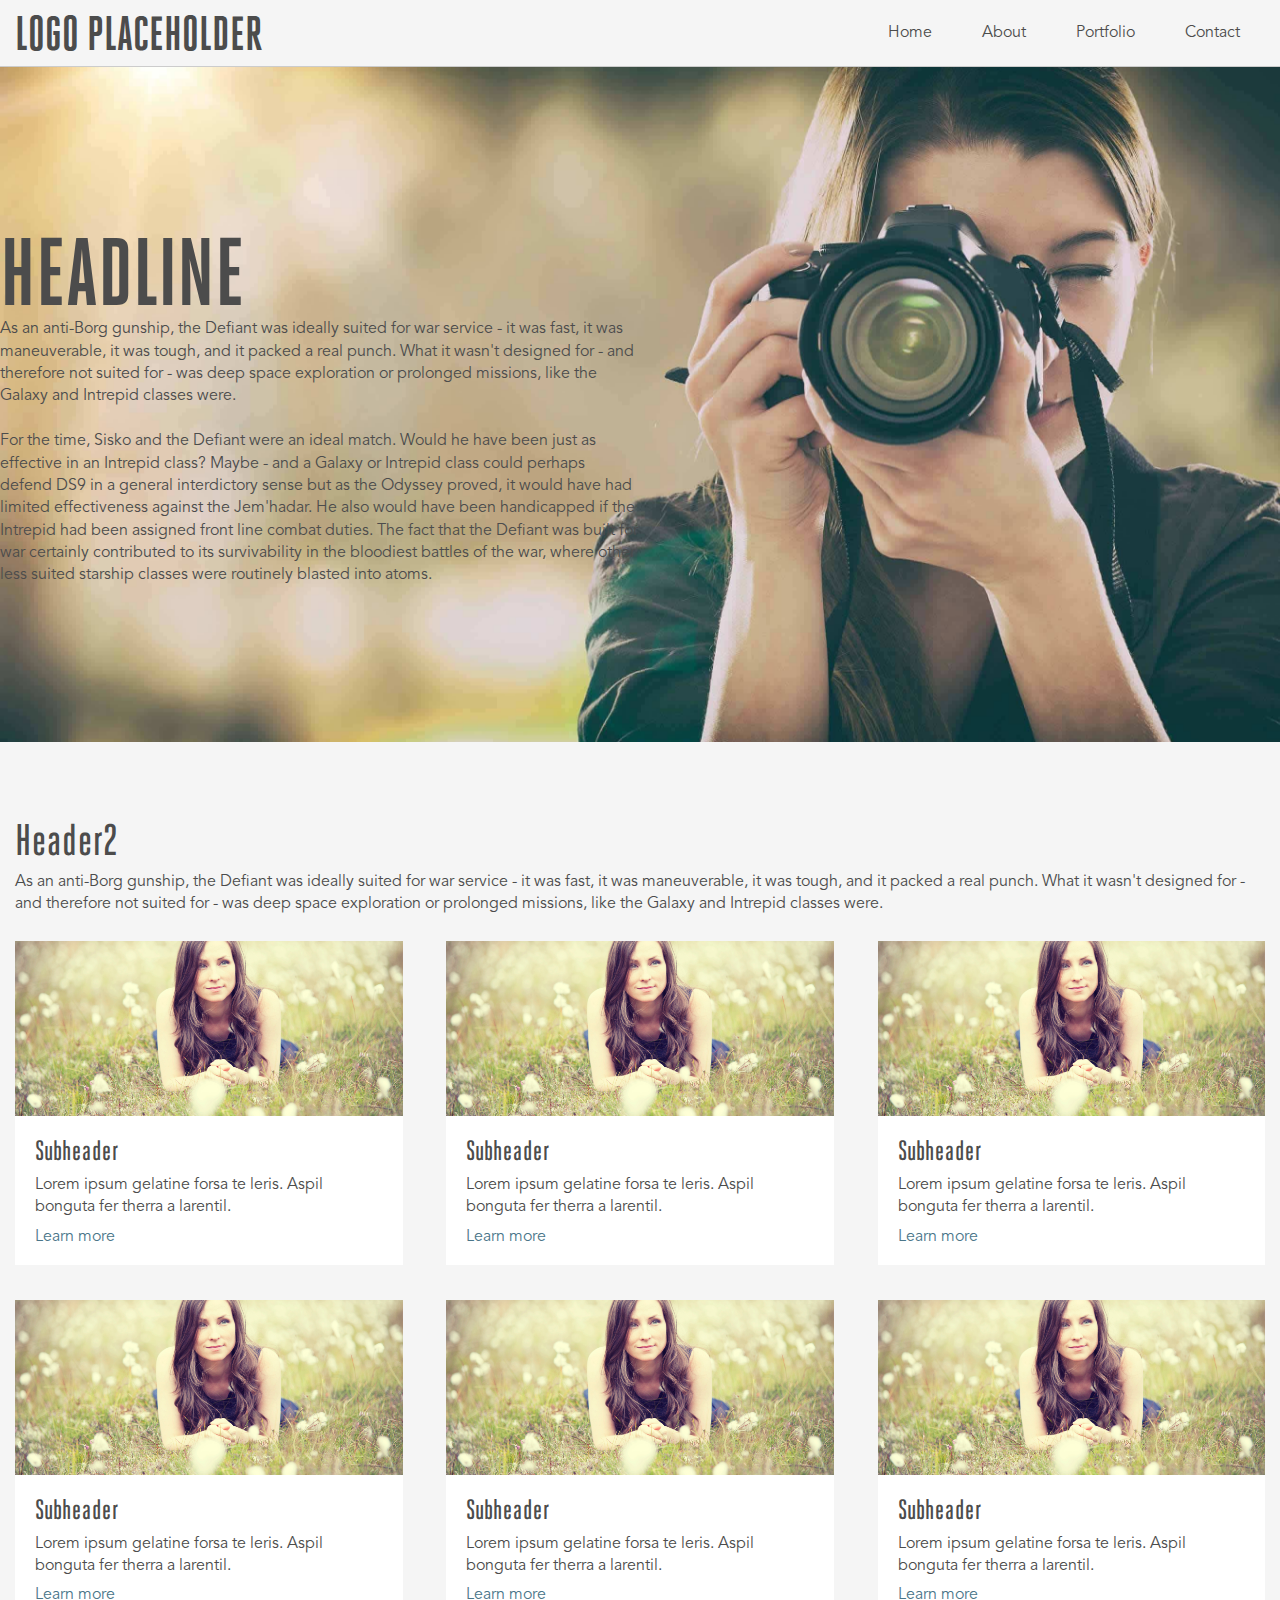
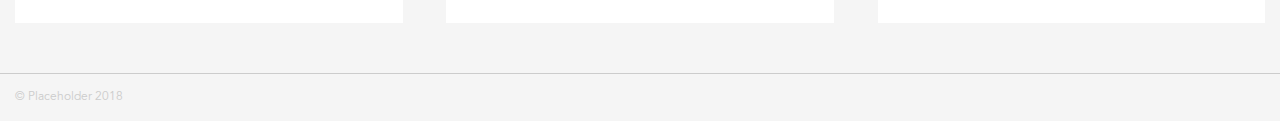
==== about.html @ bb652881 "Framework upload" ====
<!doctype html>
<html>
<head>
<meta charset="UTF-8">
<title>Untitled Document</title>
	<link href="resources/css/reset.css" type="text/css" rel="stylesheet">
	<link href="resources/css/style.css" type="text/css" rel="stylesheet">
	<meta name="viewport" content="width=device-width, initial-scale=1.0">
</head>
<body>
	<!--Header & Menu container-->
	<header>
		<div class="container header">
			<h1 class="logo">Logo Placeholder</h1>
			<nav class="menu" role="navigation">
				<ul>
					<li><a href="index.html">Home</a></li>
					<li><a href="about.html">About</a></li>
					<li class="hassub"><a href="portfolio.html">Portfolio</a>
						<ul class="sub">
							<li><a href="print.html">Design</a></li>
							<li><a href="digital.html">Digital</a></li>
							<li><a href="photography.html">Photography</a></li>
						</ul>
					</li>
					<li><a href="contact.html">Contact</a></li>
				</ul>
			</nav>
		</div>
	</header>
	<!--Main Section-->
	<div class="hero about" style="background-image: url('resources/images/photographer.jpg');">
		<div class="container">
			<h1>Headline</h1>
			<p>As an anti-Borg gunship, the Defiant was ideally suited for war service - it was fast, it was maneuverable, it was tough, and it packed a real punch. What it wasn't designed for - and therefore not suited for - was deep space exploration or prolonged missions, like the Galaxy and Intrepid classes were.<br><br>
			For the time, Sisko and the Defiant were an ideal match. Would he have been just as effective in an Intrepid class? Maybe - and a Galaxy or Intrepid class could perhaps defend DS9 in a general interdictory sense but as the Odyssey proved, it would have had limited effectiveness against the Jem'hadar. He also would have been handicapped if the Intrepid had been assigned front line combat duties. The fact that the Defiant was built for war certainly contributed to its survivability in the bloodiest battles of the war, where other less suited starship classes were routinely blasted into atoms.</p>
		</div>
	</div>
	<!--Home Content-->
	<div class="main about">
		<div class="container">
			<div class="longcopy">
				<h2>Header2</h2>
				<p>As an anti-Borg gunship, the Defiant was ideally suited for war service - it was fast, it was maneuverable, it was tough, and it packed a real punch. What it wasn't designed for - and therefore not suited for - was deep space exploration or prolonged missions, like the Galaxy and Intrepid classes were.</p>
			</div>
			<div class="card">
				<div class="splash">
					<img alt="" src="resources/images/fowlis.jpg">
				</div>
				<div class="teaser">
					<h3>Subheader</h3>
					<p>Lorem ipsum gelatine forsa te leris. Aspil bonguta fer therra a larentil.</p>
					<a href="#" class="link">Learn more</a>
				</div>
			</div>
			<div class="card">
				<div class="splash">
					<img alt="" src="resources/images/fowlis.jpg">
				</div>
				<div class="teaser">
					<h3>Subheader</h3>
					<p>Lorem ipsum gelatine forsa te leris. Aspil bonguta fer therra a larentil.</p>
					<a href="#" class="link">Learn more</a>
				</div>
			</div>
			<div class="card">
				<div class="splash">
					<img alt="" src="resources/images/fowlis.jpg">
				</div>
				<div class="teaser">
					<h3>Subheader</h3>
					<p>Lorem ipsum gelatine forsa te leris. Aspil bonguta fer therra a larentil.</p>
					<a href="#" class="link">Learn more</a>
				</div>
			</div>
			<div class="card">
				<div class="splash">
					<img alt="" src="resources/images/fowlis.jpg">
				</div>
				<div class="teaser">
					<h3>Subheader</h3>
					<p>Lorem ipsum gelatine forsa te leris. Aspil bonguta fer therra a larentil.</p>
					<a href="#" class="link">Learn more</a>
				</div>
			</div>
			<div class="card">
				<div class="splash">
					<img alt="" src="resources/images/fowlis.jpg">
				</div>
				<div class="teaser">
					<h3>Subheader</h3>
					<p>Lorem ipsum gelatine forsa te leris. Aspil bonguta fer therra a larentil.</p>
					<a href="#" class="link">Learn more</a>
				</div>
			</div>
			<div class="card">
				<div class="splash">
					<img alt="" src="resources/images/fowlis.jpg">
				</div>
				<div class="teaser">
					<h3>Subheader</h3>
					<p>Lorem ipsum gelatine forsa te leris. Aspil bonguta fer therra a larentil.</p>
					<a href="#" class="link">Learn more</a>
				</div>
			</div>
		</div>
	</div>
	<!--Footer Content-->
	<footer>
		<div class="container">
			<p class="copyright">© Placeholder 2018</p>
		</div>
	</footer>
</body>
</html>
---- resources/css/style.css ----
html,
body {
	font-size: 16px;
	background-color: #f5f5f5;
	color: #4c4c4c;
	font-family: 'Avenir-Book', Helvetica, Arial, sans-serif;
}

/*Custom Fonts*/

@font-face {
	font-family: Avenir-Light;
	src: url("../fonts/AvenirLTStd-Light.otf");
}

@font-face {
	font-family: Avenir-Book;
	src: url("../fonts/AvenirLTStd-Book.otf");
}

@font-face {
	font-family: Gotham-Thin;
	src: url("../fonts/Gotham-Thin.otf");
}

@font-face {
	font-family: Gotham-Book;
	src: url("../fonts/Gotham-Book.otf");
}

@font-face {
	font-family: Gotham-Medium;
	src: url("../fonts/Gotham-Medium.otf");
}

@font-face {
	font-family: HeroicCondensed-Bold;
	src: url("../fonts/HeroicCondensed-Bold.otf");
}

@font-face {
	font-family: HeroicCondensed-Medium;
	src: url("../fonts/HeroicCondensed-Medium.otf");
}

/*Font Styles*/

a {
	color: #4b768a;
	text-decoration: none;
}

a:hover {
	text-decoration: underline;
}

header a,
header a:hover {
	text-decoration: none;
}

h1 {
	font-family: 'HeroicCondensed-Bold', 'Gotham-Medium', Helvetica, Arial, sans-serif;
	text-transform: uppercase;
	font-size: 3rem;
}

h2,
h3 {
	font-family: 'HeroicCondensed-Medium', 'Gotham-Medium', Helvetica, Arial, sans-serif;
	font-size: 2.75rem;
}

h3 {
	font-size: 1.75rem;
}

p {
	line-height: 1.4;
}


/*Flex parents*/

.container,
header,
.header,
.menu,
.menu ul,
.sub,
.sub li,
.hero,
.splash,
.main,
footer {
	display: flex;
}

/*Container Styles*/
.container {
	max-width: 1400px;
	width: 100%;
	padding: 0px 15px;
}

/*Header Styles*/

header {
	justify-content: center;
	border-bottom: 1px solid #cccccc;
}

.header {
	justify-content: space-between;
	align-items: center;
}

.menu a {
	color: #4c4c4c;
	padding: 25px;
	transition-duration: 0.3s;
}

.menu a:hover {
	color: #f5f5f5;
	background-color: #4b768a;
	transition-duration: 0.3s;
}

.menu li {
	align-items: center;
	display: inline-flex;
}

.hassub a:hover {
	color: #ffffff;
	background-color: #4b768a;
	transition-duration: 0.3s;
	width: 100%;
}

.hassub ul {
	display: none;
}

.hassub:hover ul {
	display: flex;
	flex-direction: column;
	margin-top: 87px;
}

.sub {
	position: absolute;
	margin-top: 10px;
	background-color: #f5f5f5;
}

.sub a {
	padding: 10px 25px;
}

/*Hero*/

.hero {
	height: 75vh;
	min-height: 500px;
	overflow: hidden;
	align-items: center;
	background-color: #cccccc;
	background-size: cover;
	background-position: center;
	justify-content: center;
}

.hero img {
	width: 100%;
}

.hero .container {
	flex-direction: column;
	position: absolute;
	z-index: 5;
}

.hero h1 {
	display: block;
	font-size: 6rem;
	width: 100%;
}

.hero a {
	display: block;
	font-size: 1.25rem;
	text-decoration: none;
	margin-top: 25px;
}

.hero.about p {
	width: 50%;
}

/*Body*/

.main {
	padding: 50px 0px;
	justify-content: center;
}

.main.about {
	padding-bottom: 15px;
}

.main .container {
	justify-content: space-between;
	flex-wrap: wrap;
}

.card {
	background-color: #ffffff;
	width: 31%;
}

.about .card {
	margin-bottom: 35px;
}

.splash {
	height: 175px;
	overflow: hidden;
	align-items: center;
}

.splash img {
	width: 100%;
	transform: scale(1);
	transition-duration: 0.3s;
}

.splash img:hover {
	transform: scale(1.1);
	transition-duration: 0.3s;
}

.teaser {
	padding: 20px;
}

.teaser p {
	margin: 10px 0px;
}

.longcopy {
	margin: 25px 0px 0px;
}

.longcopy h2 {
	margin-bottom: 10px;
}

.about .longcopy p {
	margin-bottom: 25px;
}

/*Footer*/

footer {
	justify-content: center;
	padding: 15px 0px;
	border-top: 1px solid #cccccc;
	color: #cccccc;
	font-size: 0.75rem;
}
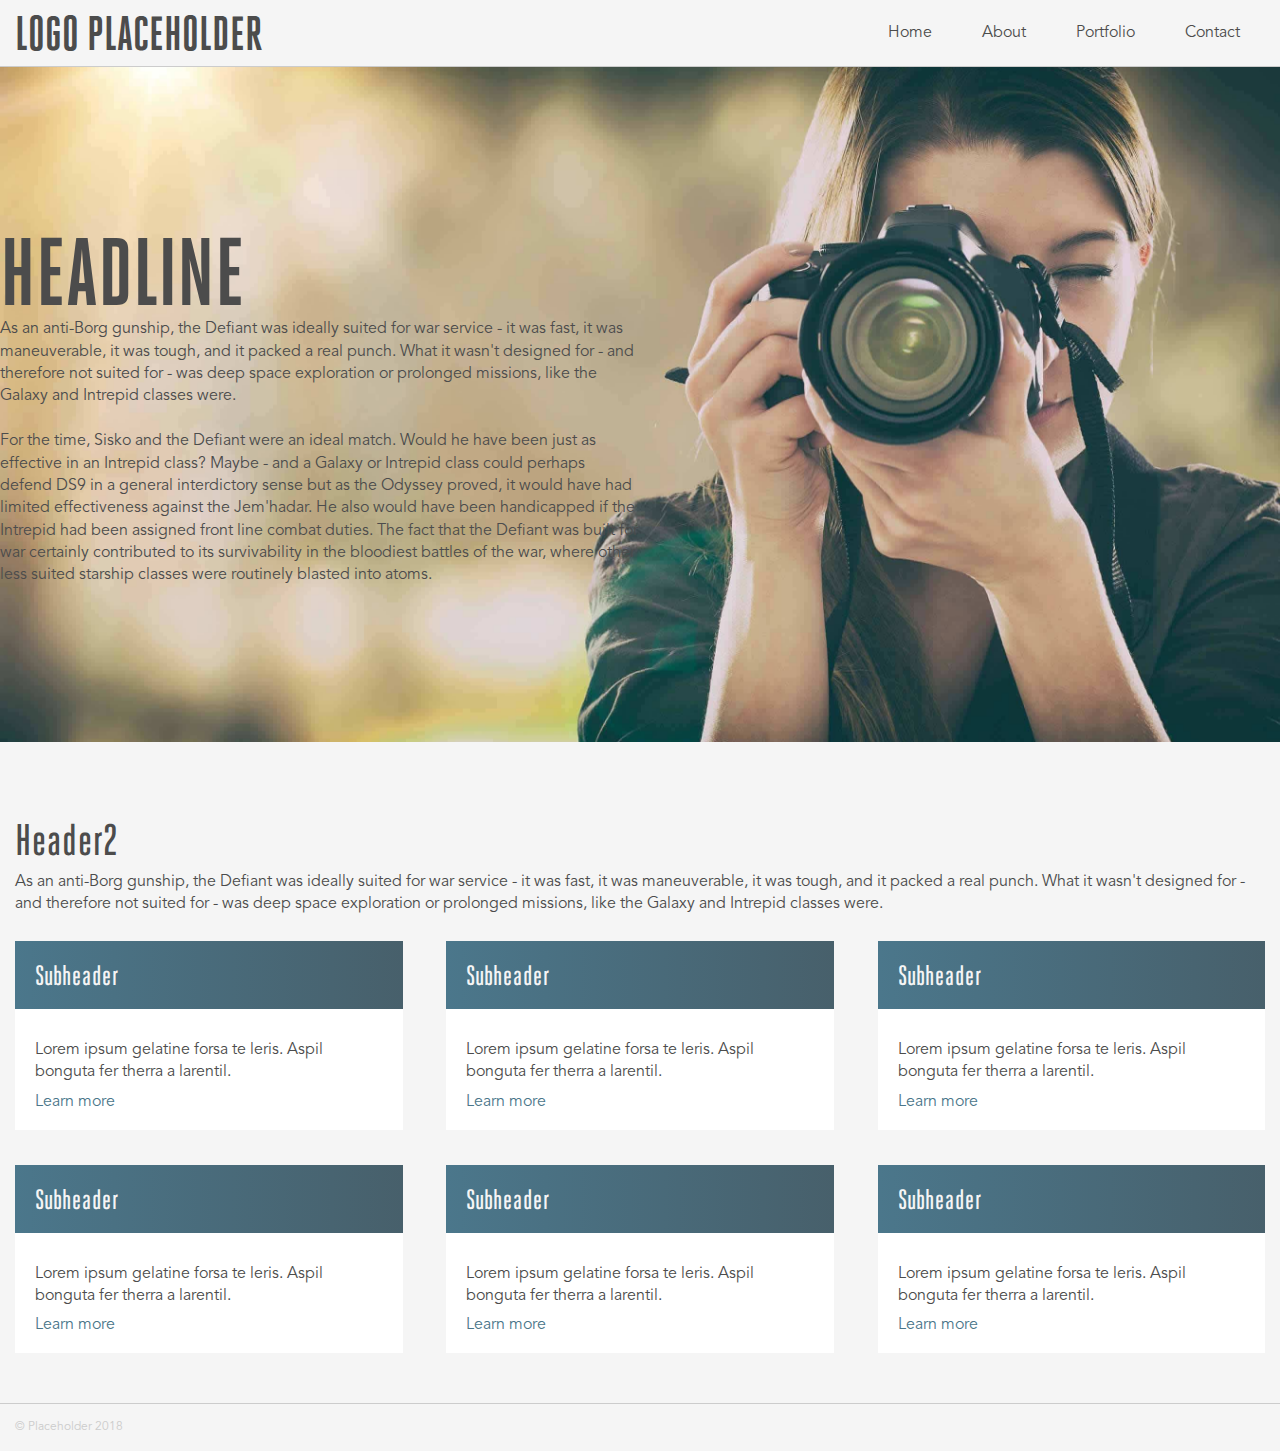
==== commit 8ab04664: "Basic functionality added" ====
--- a/about.html
+++ b/about.html
@@ -3,9 +3,11 @@
 <head>
 <meta charset="UTF-8">
 <title>Untitled Document</title>
+	<meta name="viewport" content="width=device-width, initial-scale=1.0">
 	<link href="resources/css/reset.css" type="text/css" rel="stylesheet">
 	<link href="resources/css/style.css" type="text/css" rel="stylesheet">
-	<meta name="viewport" content="width=device-width, initial-scale=1.0">
+	<script src="https://code.jquery.com/jquery-3.2.1.min.js" integrity="sha256-hwg4gsxgFZhOsEEamdOYGBf13FyQuiTwlAQgxVSNgt4=" crossorigin="anonymous"></script>
+	<script src ="resources/js/jquery.colorbox.js"></script>
 </head>
 <body>
 	<!--Header & Menu container-->
@@ -45,60 +47,54 @@
 			</div>
 			<div class="card">
 				<div class="splash">
-					<img alt="" src="resources/images/fowlis.jpg">
+					<h3>Subheader</h3>
 				</div>
 				<div class="teaser">
-					<h3>Subheader</h3>
 					<p>Lorem ipsum gelatine forsa te leris. Aspil bonguta fer therra a larentil.</p>
 					<a href="#" class="link">Learn more</a>
 				</div>
 			</div>
 			<div class="card">
 				<div class="splash">
-					<img alt="" src="resources/images/fowlis.jpg">
+					<h3>Subheader</h3>
 				</div>
 				<div class="teaser">
-					<h3>Subheader</h3>
 					<p>Lorem ipsum gelatine forsa te leris. Aspil bonguta fer therra a larentil.</p>
 					<a href="#" class="link">Learn more</a>
 				</div>
 			</div>
 			<div class="card">
 				<div class="splash">
-					<img alt="" src="resources/images/fowlis.jpg">
+					<h3>Subheader</h3>
 				</div>
 				<div class="teaser">
-					<h3>Subheader</h3>
 					<p>Lorem ipsum gelatine forsa te leris. Aspil bonguta fer therra a larentil.</p>
 					<a href="#" class="link">Learn more</a>
 				</div>
 			</div>
 			<div class="card">
 				<div class="splash">
-					<img alt="" src="resources/images/fowlis.jpg">
+					<h3>Subheader</h3>
 				</div>
 				<div class="teaser">
-					<h3>Subheader</h3>
 					<p>Lorem ipsum gelatine forsa te leris. Aspil bonguta fer therra a larentil.</p>
 					<a href="#" class="link">Learn more</a>
 				</div>
 			</div>
 			<div class="card">
 				<div class="splash">
-					<img alt="" src="resources/images/fowlis.jpg">
+					<h3>Subheader</h3>
 				</div>
 				<div class="teaser">
-					<h3>Subheader</h3>
 					<p>Lorem ipsum gelatine forsa te leris. Aspil bonguta fer therra a larentil.</p>
 					<a href="#" class="link">Learn more</a>
 				</div>
 			</div>
 			<div class="card">
 				<div class="splash">
-					<img alt="" src="resources/images/fowlis.jpg">
+					<h3>Subheader</h3>
 				</div>
 				<div class="teaser">
-					<h3>Subheader</h3>
 					<p>Lorem ipsum gelatine forsa te leris. Aspil bonguta fer therra a larentil.</p>
 					<a href="#" class="link">Learn more</a>
 				</div>
--- a/resources/css/style.css
+++ b/resources/css/style.css
@@ -92,7 +92,9 @@
 .hero,
 .splash,
 .main,
-footer {
+footer,
+form,
+.holder {
 	display: flex;
 }
 
@@ -103,11 +105,19 @@
 	padding: 0px 15px;
 }
 
+.main.contact,
+.main.portfolio {
+	min-height: calc(100vh - 217px);
+	align-items: flex-start;
+}
+
 /*Header Styles*/
 
 header {
 	justify-content: center;
 	border-bottom: 1px solid #cccccc;
+	position: relative;
+	z-index: 10;
 }
 
 .header {
@@ -186,6 +196,8 @@
 	display: block;
 	font-size: 6rem;
 	width: 100%;
+	color: #f5f5f5;
+	text-shadow: 0px 0px 10px rgba(0,0,0,0.3);
 }
 
 .hero a {
@@ -193,6 +205,13 @@
 	font-size: 1.25rem;
 	text-decoration: none;
 	margin-top: 25px;
+	color: #f5f5f5;
+	text-shadow: 0px 0px 10px rgba(0,0,0,0.3);
+}
+
+.hero.about h1 {
+	color: #4c4c4c;
+	text-shadow: none;
 }
 
 .hero.about p {
@@ -224,21 +243,65 @@
 	margin-bottom: 35px;
 }
 
+.portfolio .card {
+	width: calc((100% / 3) - 25px);
+}
+
+.portfolio .card:nth-of-type(2) {
+	margin: 0 25px;
+}
+
+.portfolio .splash {
+	height: 65vh;
+	display: flex;
+	justify-content: center;
+}
+
+.portfolio .splash img {
+	width: auto;
+	height: 65vh;
+}
+
 .splash {
 	height: 175px;
 	overflow: hidden;
 	align-items: center;
 }
 
-.splash img {
+.about .splash {
+	height: auto;
+	padding: 20px;
+	background: linear-gradient(to right, hsla(199, 30%, 42%, 1), hsla(199, 20%, 35%, 1));
+	color: #f5f5f5;
+}
+
+.about .splash:hover {
+	background: linear-gradient(to right, hsla(199, 20%, 35%, 1), hsla(199, 30%, 42%, 1));
+}
+
+.splash img,
+.thumb img {
 	width: 100%;
 	transform: scale(1);
 	transition-duration: 0.3s;
 }
 
-.splash img:hover {
+.splash img:hover,
+.thumb img:hover {
 	transform: scale(1.1);
 	transition-duration: 0.3s;
+}
+
+.portfolio .teaser {
+	position: relative;
+	z-index: 15;
+	margin-top: -148px;
+	background-color: hsla(0, 0%, 30%, 0.5);
+	color: #f5f5f5;
+}
+
+.portfolio a {
+	color: #f5f5f5;
 }
 
 .teaser {
@@ -249,7 +312,8 @@
 	margin: 10px 0px;
 }
 
-.longcopy {
+.longcopy,
+form {
 	margin: 25px 0px 0px;
 }
 
@@ -259,6 +323,112 @@
 
 .about .longcopy p {
 	margin-bottom: 25px;
+}
+
+.contact .longcopy {
+	width: 48%;
+}
+
+form {
+	width: 48%;
+	align-items: center;
+	flex-wrap: wrap;
+	justify-content: space-between;
+}
+
+form label {
+	display: none;
+}
+
+form input {
+	width: 100%;
+}
+
+input,
+textarea {
+	font-family: 'Avenir-Book', Helvetica, Arial, sans-serif;
+	font-size: 1rem;
+	line-height: 1.4;
+	margin-bottom: 25px;
+	border: 0;
+	border-radius: 5px;
+}
+
+input:focus,
+textarea:focus {
+	outline: none;
+}
+
+.small {
+	padding: 10px;
+}
+
+.large {
+	padding: 10px;
+	min-height: 200px;
+	width: 100%;
+}
+
+.submit {
+	background-color: #4c4c4c;
+	color: #f5f5f5;
+	padding: 15px;
+	text-transform: uppercase;
+	font-family: 'Gotham-Medium', Helvetica, Arial, sans-serif;
+	transition-duration: 0.3s;
+}
+
+.submit:hover {
+	background-color: #4b768a;
+	transition-duration: 0.3s;
+}
+
+.submit:active {
+	background-color: #76b758;
+	transition-duration: 0.3s;
+}
+
+form input:nth-of-type(1),
+form input:nth-of-type(2),
+form input:nth-of-type(3) {
+	width: 100%;
+}
+
+/*Gallery*/
+.holder {
+	flex-wrap: wrap;
+}
+.thumb {
+	margin: 0 10px 10px 0;
+	width: calc((100% / 4) - 10px);
+	overflow: hidden;
+	display: flex;
+	align-items: center;
+	justify-content: center;
+	max-height: 200px;
+}
+
+.thumb img {
+	transform: scale(1.1);
+}
+
+.thumb img:hover {
+	transform: scale(1.15);
+}
+
+#cboxOverlay {
+	background-color: #000000;
+	position: absolute;
+	top: 0;
+	width: 100vw;
+	height: 100vh;
+}
+
+#cboxCurrent {
+	position: absolute;
+	top: 0;
+	margin-top: -25px;
+	color: #f5f5f5;
 }
 
 /*Footer*/
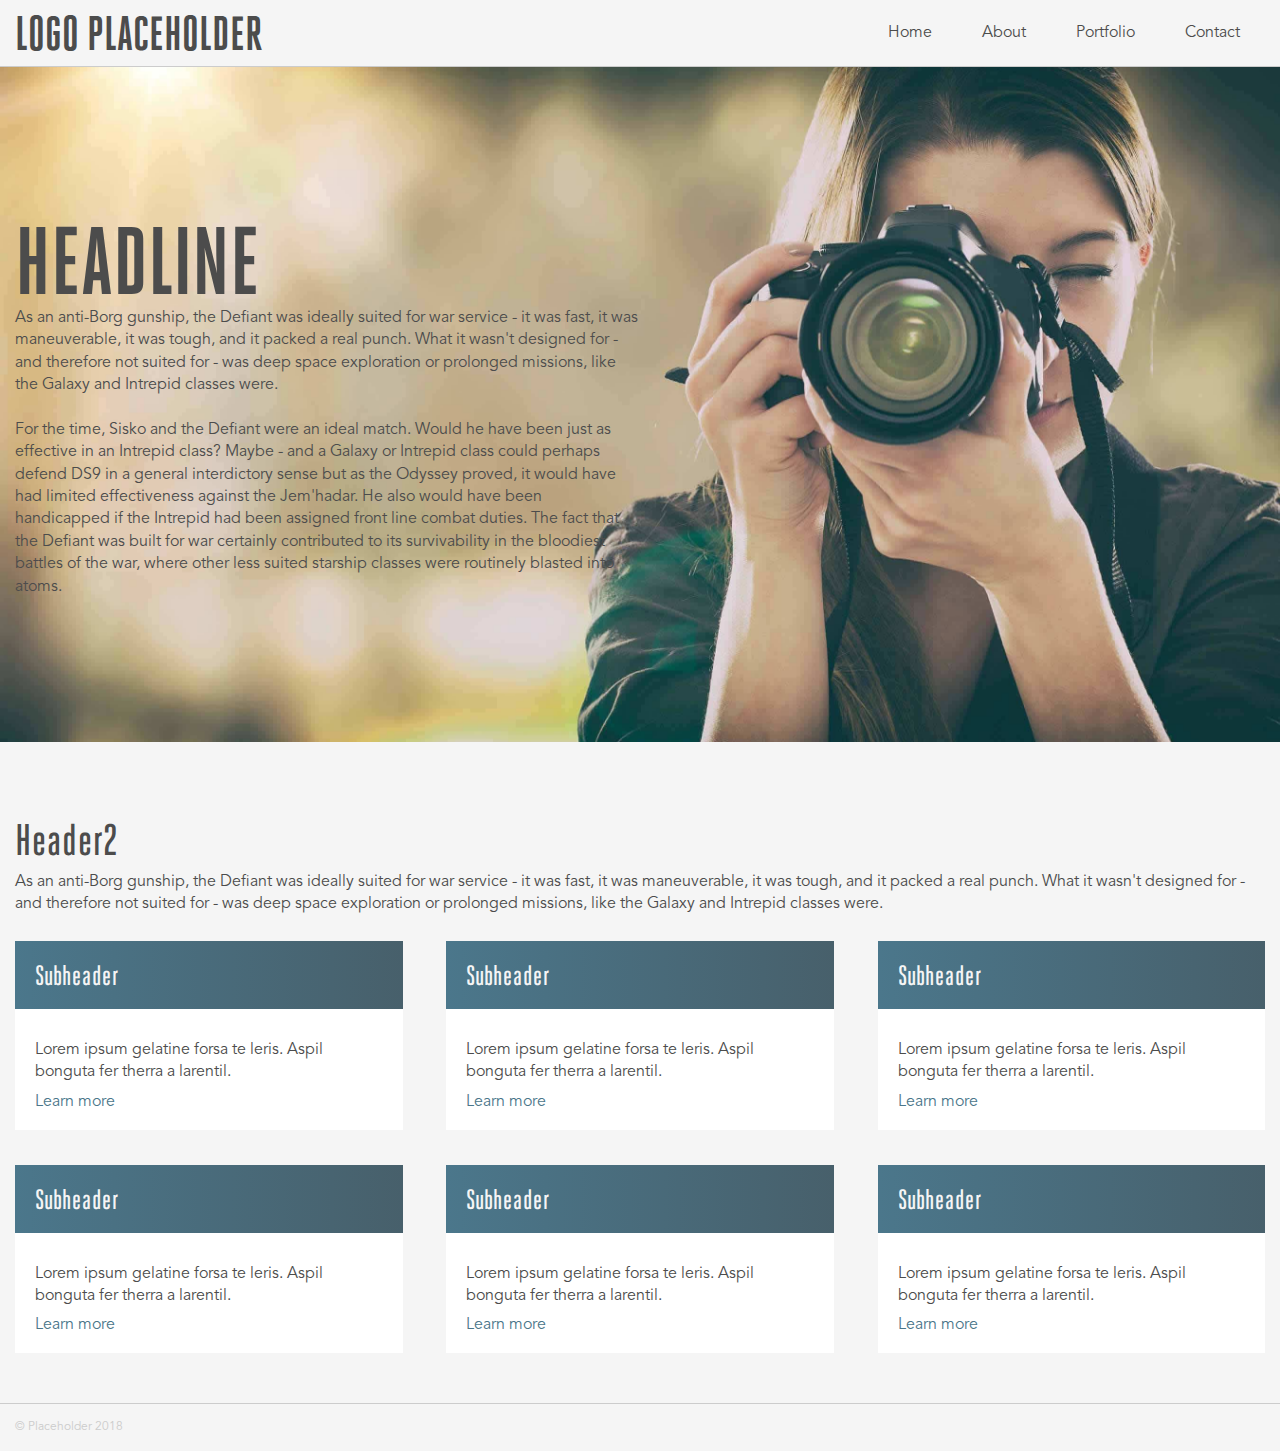
==== commit 874998ec: "Introducing functionality" ====
--- a/about.html
+++ b/about.html
@@ -8,6 +8,7 @@
 	<link href="resources/css/style.css" type="text/css" rel="stylesheet">
 	<script src="https://code.jquery.com/jquery-3.2.1.min.js" integrity="sha256-hwg4gsxgFZhOsEEamdOYGBf13FyQuiTwlAQgxVSNgt4=" crossorigin="anonymous"></script>
 	<script src ="resources/js/jquery.colorbox.js"></script>
+	<script src ="resources/js/jquery.gallery.js"></script>
 </head>
 <body>
 	<!--Header & Menu container-->
--- a/resources/css/style.css
+++ b/resources/css/style.css
@@ -78,7 +78,6 @@
 p {
 	line-height: 1.4;
 }
-
 
 /*Flex parents*/
 
@@ -188,7 +187,7 @@
 
 .hero .container {
 	flex-direction: column;
-	position: absolute;
+	position: relative;
 	z-index: 5;
 }
 
@@ -292,16 +291,13 @@
 	transition-duration: 0.3s;
 }
 
-.portfolio .teaser {
+.portfolio h3 {
 	position: relative;
 	z-index: 15;
-	margin-top: -148px;
-	background-color: hsla(0, 0%, 30%, 0.5);
-	color: #f5f5f5;
-}
-
-.portfolio a {
-	color: #f5f5f5;
+	transform: rotate(270deg);
+	margin: -50px 0 0 30px;
+	max-width: 0px;
+	font-size: 3rem;
 }
 
 .teaser {
@@ -416,19 +412,55 @@
 	transform: scale(1.15);
 }
 
+#colorbox {
+	outline: none;
+	font-family: 'Avenir-Book', Helvetica, Arial, sans-serif;
+}
+
 #cboxOverlay {
-	background-color: #000000;
+	background-color: #f5f5f5;
 	position: absolute;
 	top: 0;
 	width: 100vw;
 	height: 100vh;
 }
 
-#cboxCurrent {
+#cboxTitle {
 	position: absolute;
 	top: 0;
 	margin-top: -25px;
-	color: #f5f5f5;
+	color: #4c4c4c;
+}
+
+#cboxCurrent {
+	display: none;
+}
+
+#colorbox button {
+	position: absolute;
+	top: 0;
+	right: 0;
+	margin-top: -25px;
+	border: 0;
+	background: none;
+	font-size: 1rem;
+	outline: none;
+}
+
+#colorbox button:hover {
+	color: #4b768a;
+}
+
+#cboxPrevious {
+	margin-right: 50px;
+}
+
+#cboxNext {
+	margin-right: 25px;
+}
+
+#cboxContent {
+	background-color: #e0e0e0;
 }
 
 /*Footer*/
@@ -440,3 +472,152 @@
 	color: #cccccc;
 	font-size: 0.75rem;
 }
+
+/*Slick Styles*/
+
+/* Slider */
+.slick-slider
+{
+    position: relative;
+
+    display: block;
+    box-sizing: border-box;
+
+    -webkit-user-select: none;
+       -moz-user-select: none;
+        -ms-user-select: none;
+            user-select: none;
+
+    -webkit-touch-callout: none;
+    -khtml-user-select: none;
+    -ms-touch-action: pan-y;
+        touch-action: pan-y;
+    -webkit-tap-highlight-color: transparent;
+}
+
+.slick-list
+{
+    position: relative;
+
+    display: block;
+    overflow: hidden;
+
+    margin: 0;
+    padding: 0;
+}
+.slick-list:focus
+{
+    outline: none;
+}
+.slick-list.dragging
+{
+    cursor: pointer;
+    cursor: hand;
+}
+
+.slick-slider .slick-track,
+.slick-slider .slick-list
+{
+    -webkit-transform: translate3d(0, 0, 0);
+       -moz-transform: translate3d(0, 0, 0);
+        -ms-transform: translate3d(0, 0, 0);
+         -o-transform: translate3d(0, 0, 0);
+            transform: translate3d(0, 0, 0);
+}
+
+.slick-track
+{
+    position: relative;
+    top: 0;
+    left: 0;
+
+    display: block;
+    margin-left: auto;
+    margin-right: auto;
+}
+.slick-track:before,
+.slick-track:after
+{
+    display: table;
+
+    content: '';
+}
+.slick-track:after
+{
+    clear: both;
+}
+.slick-loading .slick-track
+{
+    visibility: hidden;
+}
+
+.slick-slide
+{
+    display: none;
+    float: left;
+	width: 100vw;
+    height: 75vh;
+    min-height: 1px;
+}
+[dir='rtl'] .slick-slide
+{
+    float: right;
+}
+.slick-slide img
+{
+    display: block;
+}
+.slick-slide.slick-loading img
+{
+    display: none;
+}
+.slick-slide.dragging img
+{
+    pointer-events: none;
+}
+.slick-initialized .slick-slide
+{
+    display: flex;
+}
+.slick-loading .slick-slide
+{
+    visibility: hidden;
+}
+.slick-vertical .slick-slide
+{
+    display: block;
+
+    height: auto;
+
+    border: 1px solid transparent;
+}
+.slick-arrow.slick-hidden {
+    display: none;
+}
+
+.slick-arrow {
+	font-family: 'HeroicCondensed-Bold', Helvetica, Arial, sans-serif;
+	border: none;
+	background: none;
+	position: absolute;
+	z-index: 10;
+	margin-top: calc(75vh / 2);
+	color: #f5f5f5;
+	font-size: 2rem;
+}
+
+.slick-arrow:focus {
+	outline: none;
+}
+
+.slick-prev {
+	left: 0;
+	margin-left: 25px;
+}
+
+.slick-next {
+	right: 0;
+	top: 0;
+	margin-right: 25px;
+}
+/*Slick End*/
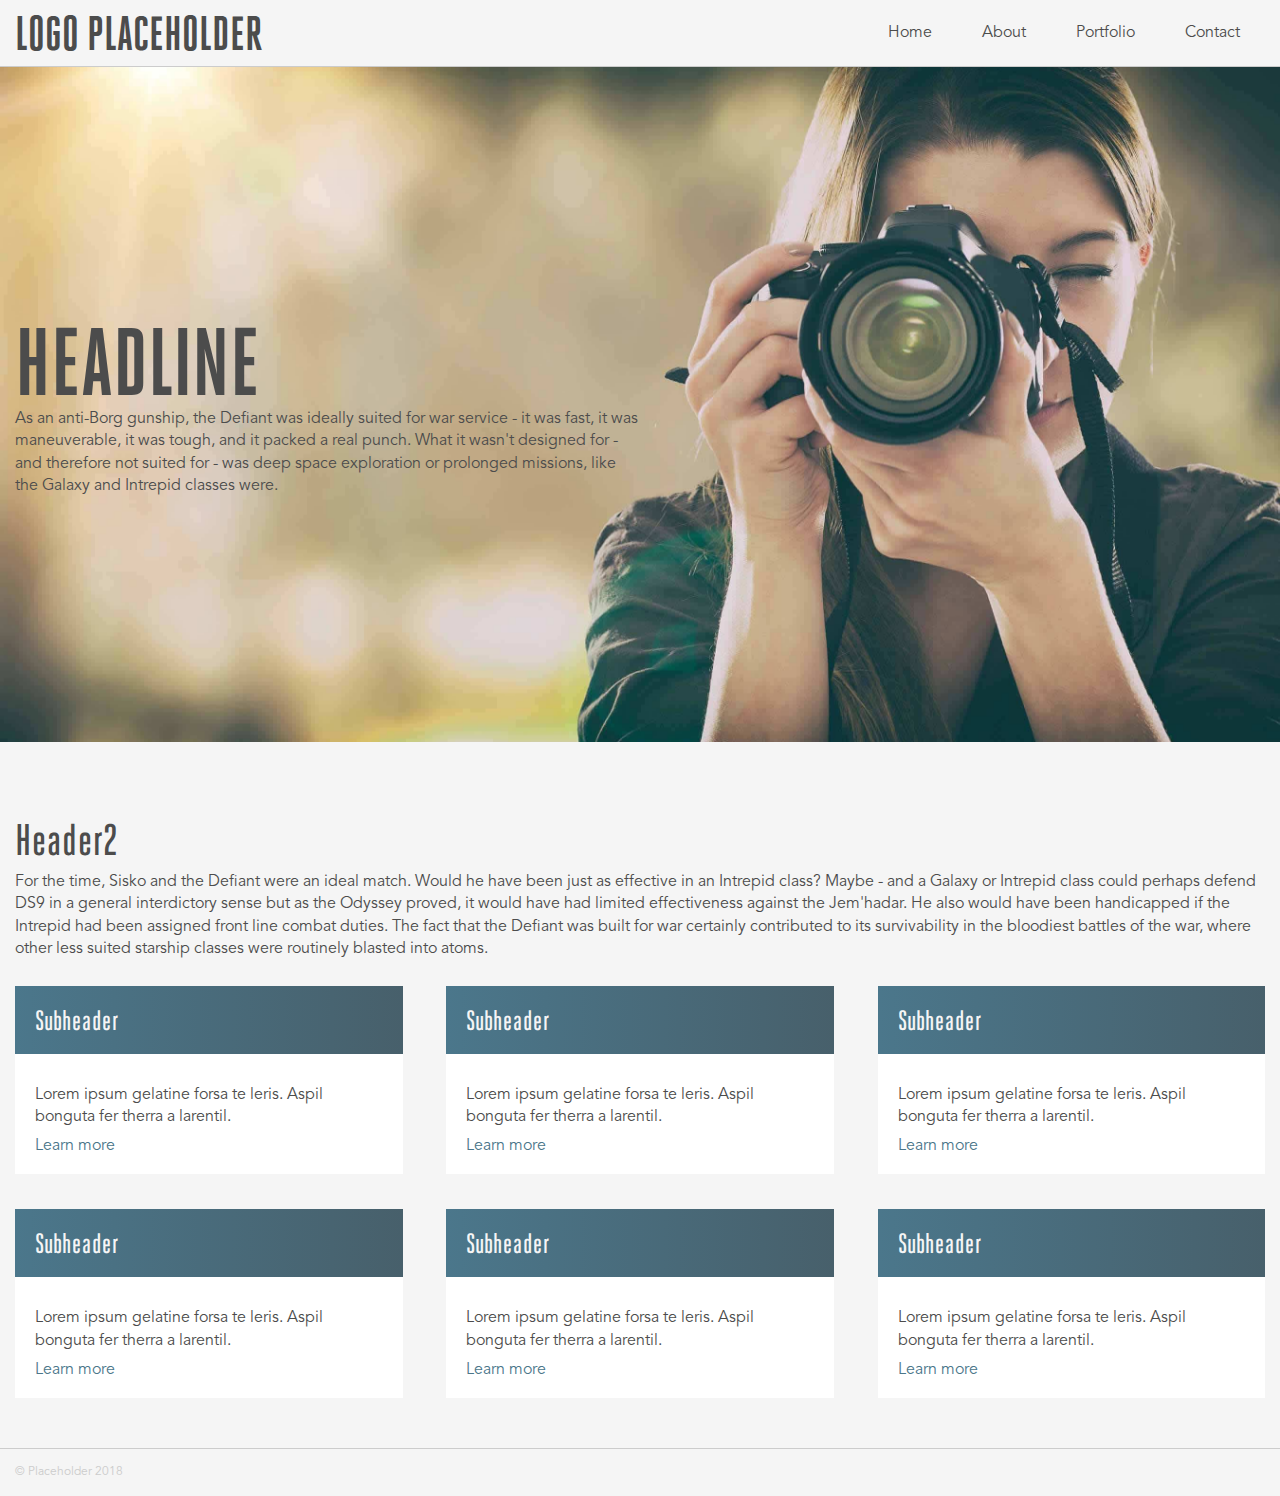
==== commit ac9100a1: "Basic responsive" ====
--- a/about.html
+++ b/about.html
@@ -35,8 +35,7 @@
 	<div class="hero about" style="background-image: url('resources/images/photographer.jpg');">
 		<div class="container">
 			<h1>Headline</h1>
-			<p>As an anti-Borg gunship, the Defiant was ideally suited for war service - it was fast, it was maneuverable, it was tough, and it packed a real punch. What it wasn't designed for - and therefore not suited for - was deep space exploration or prolonged missions, like the Galaxy and Intrepid classes were.<br><br>
-			For the time, Sisko and the Defiant were an ideal match. Would he have been just as effective in an Intrepid class? Maybe - and a Galaxy or Intrepid class could perhaps defend DS9 in a general interdictory sense but as the Odyssey proved, it would have had limited effectiveness against the Jem'hadar. He also would have been handicapped if the Intrepid had been assigned front line combat duties. The fact that the Defiant was built for war certainly contributed to its survivability in the bloodiest battles of the war, where other less suited starship classes were routinely blasted into atoms.</p>
+			<p>As an anti-Borg gunship, the Defiant was ideally suited for war service - it was fast, it was maneuverable, it was tough, and it packed a real punch. What it wasn't designed for - and therefore not suited for - was deep space exploration or prolonged missions, like the Galaxy and Intrepid classes were.</p>
 		</div>
 	</div>
 	<!--Home Content-->
@@ -44,7 +43,7 @@
 		<div class="container">
 			<div class="longcopy">
 				<h2>Header2</h2>
-				<p>As an anti-Borg gunship, the Defiant was ideally suited for war service - it was fast, it was maneuverable, it was tough, and it packed a real punch. What it wasn't designed for - and therefore not suited for - was deep space exploration or prolonged missions, like the Galaxy and Intrepid classes were.</p>
+				<p>For the time, Sisko and the Defiant were an ideal match. Would he have been just as effective in an Intrepid class? Maybe - and a Galaxy or Intrepid class could perhaps defend DS9 in a general interdictory sense but as the Odyssey proved, it would have had limited effectiveness against the Jem'hadar. He also would have been handicapped if the Intrepid had been assigned front line combat duties. The fact that the Defiant was built for war certainly contributed to its survivability in the bloodiest battles of the war, where other less suited starship classes were routinely blasted into atoms.</p>
 			</div>
 			<div class="card">
 				<div class="splash">
--- a/resources/css/style.css
+++ b/resources/css/style.css
@@ -242,25 +242,6 @@
 	margin-bottom: 35px;
 }
 
-.portfolio .card {
-	width: calc((100% / 3) - 25px);
-}
-
-.portfolio .card:nth-of-type(2) {
-	margin: 0 25px;
-}
-
-.portfolio .splash {
-	height: 65vh;
-	display: flex;
-	justify-content: center;
-}
-
-.portfolio .splash img {
-	width: auto;
-	height: 65vh;
-}
-
 .splash {
 	height: 175px;
 	overflow: hidden;
@@ -289,6 +270,47 @@
 .thumb img:hover {
 	transform: scale(1.1);
 	transition-duration: 0.3s;
+}
+
+.teaser {
+	padding: 20px;
+}
+
+.teaser p {
+	margin: 10px 0px;
+}
+
+.longcopy,
+form {
+	margin: 25px 0px 0px;
+}
+
+.longcopy h2 {
+	margin-bottom: 10px;
+}
+
+.about .longcopy p {
+	margin-bottom: 25px;
+}
+
+/*Portfolio*/
+.portfolio .card {
+	width: calc((100% / 3) - 25px);
+}
+
+.portfolio .card:nth-of-type(2) {
+	margin: 0 25px;
+}
+
+.portfolio .splash {
+	height: 65vh;
+	display: flex;
+	justify-content: center;
+}
+
+.portfolio .splash img {
+	width: auto;
+	height: 65vh;
 }
 
 .portfolio h3 {
@@ -300,27 +322,7 @@
 	font-size: 3rem;
 }
 
-.teaser {
-	padding: 20px;
-}
-
-.teaser p {
-	margin: 10px 0px;
-}
-
-.longcopy,
-form {
-	margin: 25px 0px 0px;
-}
-
-.longcopy h2 {
-	margin-bottom: 10px;
-}
-
-.about .longcopy p {
-	margin-bottom: 25px;
-}
-
+/*Contact*/
 .contact .longcopy {
 	width: 48%;
 }
@@ -332,7 +334,12 @@
 	justify-content: space-between;
 }
 
-form label {
+form ul {
+	width: 100%;
+}
+
+form label,
+.hide {
 	display: none;
 }
 
@@ -621,3 +628,84 @@
 	margin-right: 25px;
 }
 /*Slick End*/
+
+@media only screen and (max-width: 900px) {
+	html,
+	body {
+		font-size: 15px;
+	}
+	
+	.hassub:hover ul {
+		margin-top: 32px;
+		margin-left: -107px;
+	}
+	
+	.container {
+		max-width: 700px;
+	}
+	
+	.main {
+		padding: 30px 0px;
+	}
+	
+	.splash {
+		height: 125px;
+	}
+	
+	.about .card {
+		width: 49%;
+	}
+	
+	.hero,
+	.slick-slide {
+		height: 40vh;
+	}
+	
+	.slick-arrow {
+		margin-top: calc(40vh / 2);
+		opacity: 0;
+	}
+	
+	.thumb {
+		max-height: 125px;
+	}
+	
+	.thumb img {
+		transform: scale(1.2);
+	}
+
+	.thumb img:hover {
+		transform: scale(1.25);
+	}
+	
+	.portfolio .card,
+	.portfolio .card:nth-of-type(2) {
+		width: 100%;
+		margin: 0 0 30px 0;
+	}
+	
+	.portfolio .card,
+	.portfolio .splash {
+		max-height: 300px;
+	}
+	
+	.portfolio .splash img {
+		width: 100%;
+		height: auto;
+	}
+	
+	.portfolio h3 {
+		transform: rotate(0deg);
+		margin: -60px 0 0 20px;
+	}
+	
+	.contact .container {
+		flex-direction: column-reverse;
+	}
+	
+	.contact .longcopy,
+	form {
+		width: 100%;
+	}
+	
+}
